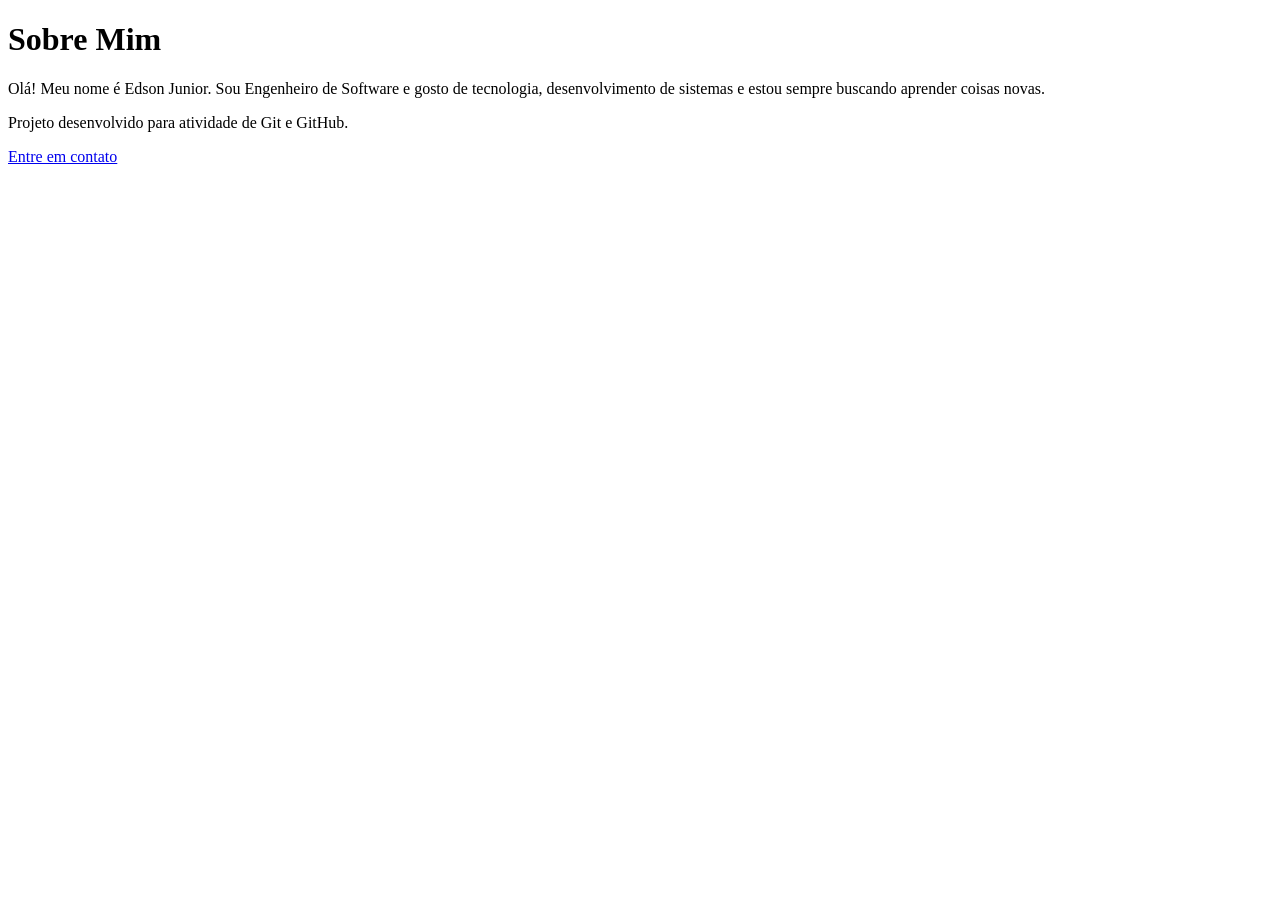
==== index.html @ c1f3f87b "Adiciona pagina de contato e atualiza index" ====
<!DOCTYPE html>
<html lang="pt-BR">
<head>
    <meta charset="UTF-8">
    <meta name="viewport" content="width=device-width, initial-scale=1.0">
    <title>Sobre Mim</title>

    <link rel="stylesheet" href="style.css">
</head>

<body>

    <main class="sobre">
        <h1>Sobre Mim</h1>

        <p>
            Olá! Meu nome é Edson Junior. Sou Engenheiro de Software e gosto de tecnologia, desenvolvimento
            de sistemas e estou sempre buscando aprender coisas novas.
        </p>

        <p>
            Projeto desenvolvido para atividade de Git e GitHub.
        </p>

        <a href="mailto:vianaedsonjunior@gmail.com">Entre em contato</a>
    </main>

</body>
</html>
---- style.css ----
* {
    box-sizing: border-box;
}
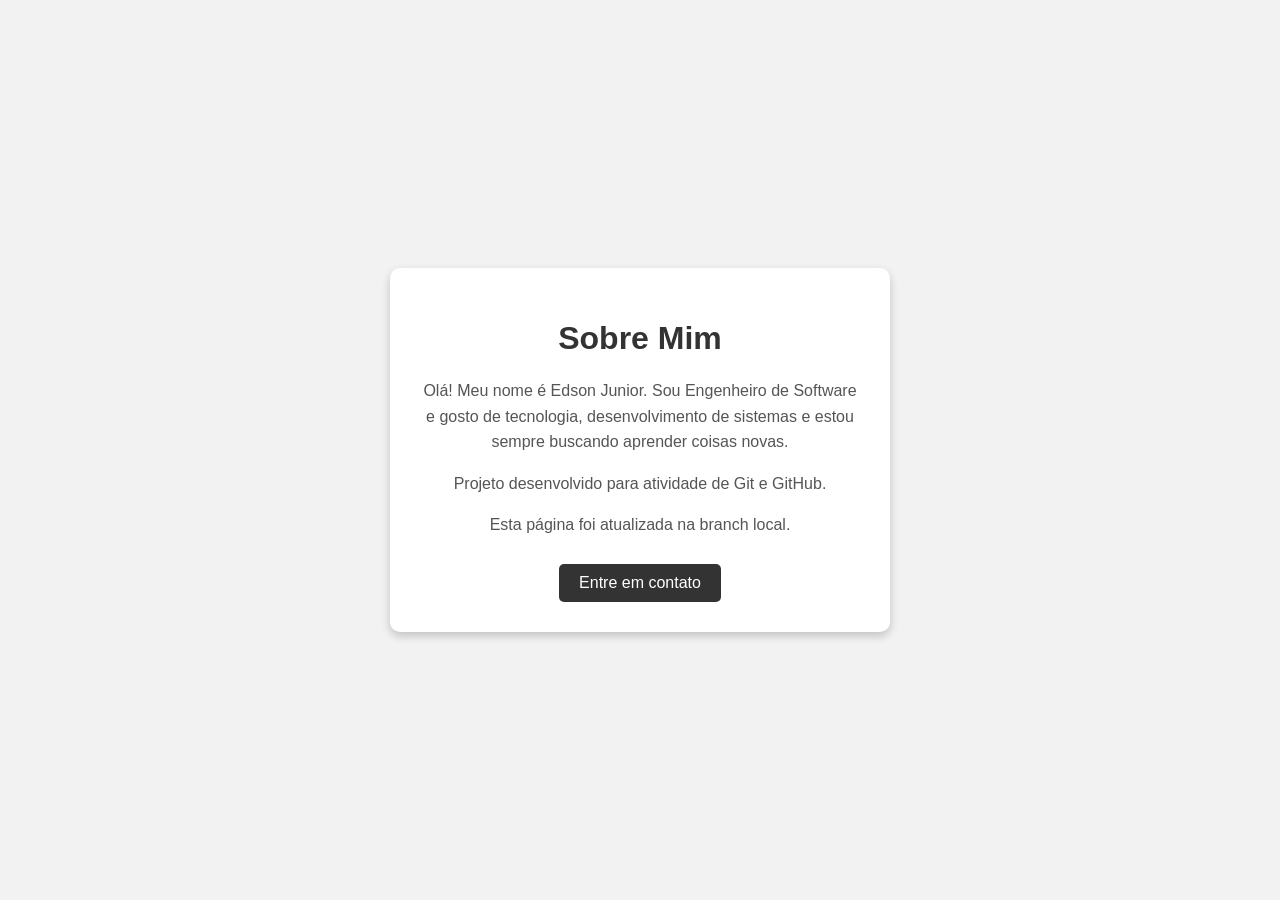
==== commit 44fe2aa9: "Atualiza index da branch local" ====
--- a/index.html
+++ b/index.html
@@ -22,6 +22,8 @@
             Projeto desenvolvido para atividade de Git e GitHub.
         </p>
 
+        <p>Esta página foi atualizada na branch local.</p>
+
         <a href="mailto:vianaedsonjunior@gmail.com">Entre em contato</a>
     </main>
 
--- a/style.css
+++ b/style.css
@@ -1,3 +1,56 @@
 * {
     box-sizing: border-box;
 }
+
+body {
+    margin: 0;
+    font-family: Arial, Helvetica, sans-serif;
+    background-color: #f2f2f2;
+
+    display: flex;
+    justify-content: center;
+    align-items: center;
+
+    min-height: 100vh;
+}
+
+.sobre {
+    width: 90%;
+    max-width: 500px;
+
+    background-color: white;
+
+    padding: 30px;
+
+    border-radius: 10px;
+
+    text-align: center;
+
+    box-shadow: 0 4px 10px rgba(0, 0, 0, 0.2);
+}
+
+.sobre h1 {
+    color: #333;
+}
+
+.sobre p {
+    color: #555;
+    line-height: 1.6;
+}
+
+.sobre a {
+    display: inline-block;
+
+    margin-top: 10px;
+    padding: 10px 20px;
+
+    background-color: #333;
+    color: white;
+
+    text-decoration: none;
+    border-radius: 5px;
+}
+
+.sobre a:hover {
+    background-color: #555;
+}
